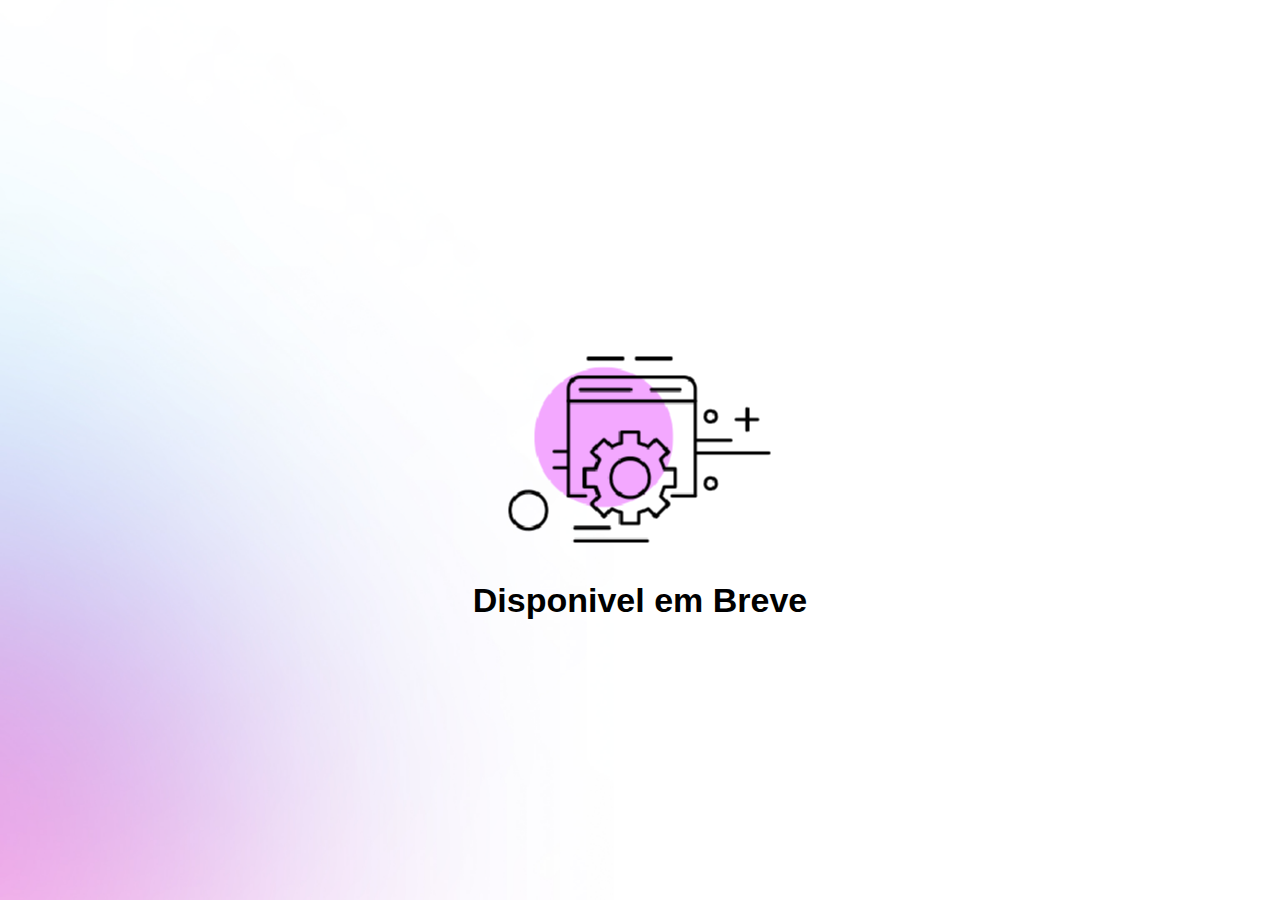
==== carregando.html @ b6b58344 ":tada: initial commit" ====
<!DOCTYPE html>
<html lang="pt-br">
<head>
    <meta charset="UTF-8">
    <meta http-equiv="X-UA-Compatible" content="IE=edge">
    <meta name="viewport" content="width=device-width, initial-scale=1.0">

    <link rel="stylesheet" href="style2.css">

    <title>Natalia Fernandes</title>

</head>
<body>

    <div class="responsive-image">
        <img src="imagens/desen1.png" alt="Em construção">
    </div>

    <div class="texto">
        <h1>Disponivel em Breve</h1>
    </div>

    
    
</body>
</html>
---- style2.css ----
* {
    margin: 0;
    padding: 0; 
    box-sizing: border-box;
}

body {

    background-image: url(imagens/mobili-ligth.jpg);
    background-repeat: no-repeat;
    background-position: top center;
    background-size: cover;
    
    
}

div {
    background-repeat: no-repeat;
    position: absolute;
    top: 50%;
    left: 50%;
    transform: translate(-50%, -50%);
  }

body * {
    font-family: 'Inter', sans-serif;
    color: black;
    
}

@media only screen and (min-width: 900px) {
    body {
      background-image: url(imagens/Desktop-ligth.jpg);
      background-repeat: no-repeat;
      background-position: center;
      background-size: cover;
      height: 100vh;
    }
  }

  .responsive-image img {
    width: 100%;
  }
  
  @media (min-width: 900px) {
    .responsive-image img {
      content: url(imagens/desen2.png);
     }
  }

  .texto {
    position: absolute;
    margin-top: 150px;
    font-size: 17px;
  }

  @media (max-width: 900px) {
    h1 {
      font-size: 22px;
      margin-top: -60px;
    }
  }

  
  @media (max-width: 520px) {
    h1 {
      font-size: 16px;
      margin-top: -60px;
    }
  }
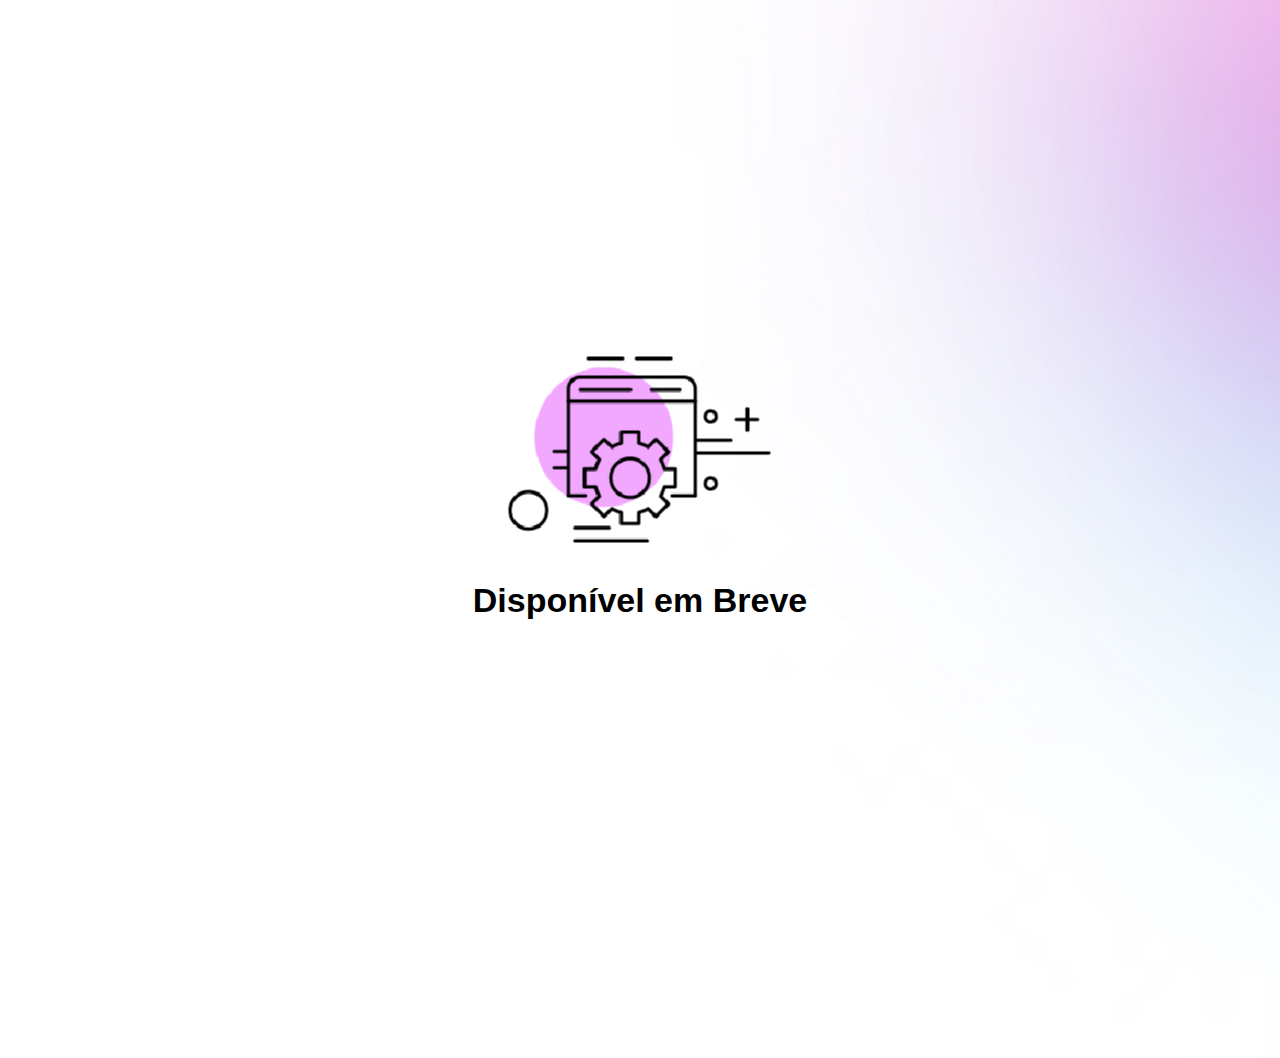
==== commit afa0d49d: "add correção" ====
--- a/carregando.html
+++ b/carregando.html
@@ -17,7 +17,7 @@
     </div>
 
     <div class="texto">
-        <h1>Disponivel em Breve</h1>
+        <h1>Disponível em Breve</h1>
     </div>
 
     
--- a/style2.css
+++ b/style2.css
@@ -1,8 +1,3 @@
-* {
-    margin: 0;
-    padding: 0; 
-    box-sizing: border-box;
-}
 
 body {
 
@@ -49,23 +44,29 @@
   }
 
   .texto {
-    position: absolute;
+    position: relative;
+    text-align: center;
     margin-top: 150px;
     font-size: 17px;
   }
 
   @media (max-width: 900px) {
     h1 {
-      font-size: 22px;
-      margin-top: -60px;
+      font-size: 25px;
+      margin-top: 430px;
+      text-align: center;
+      
     }
   }
 
   
   @media (max-width: 520px) {
     h1 {
-      font-size: 16px;
-      margin-top: -60px;
+      font-size: 20px;
+      margin-top: 450px;
+      text-align: center
+      
+    
     }
   }
 
